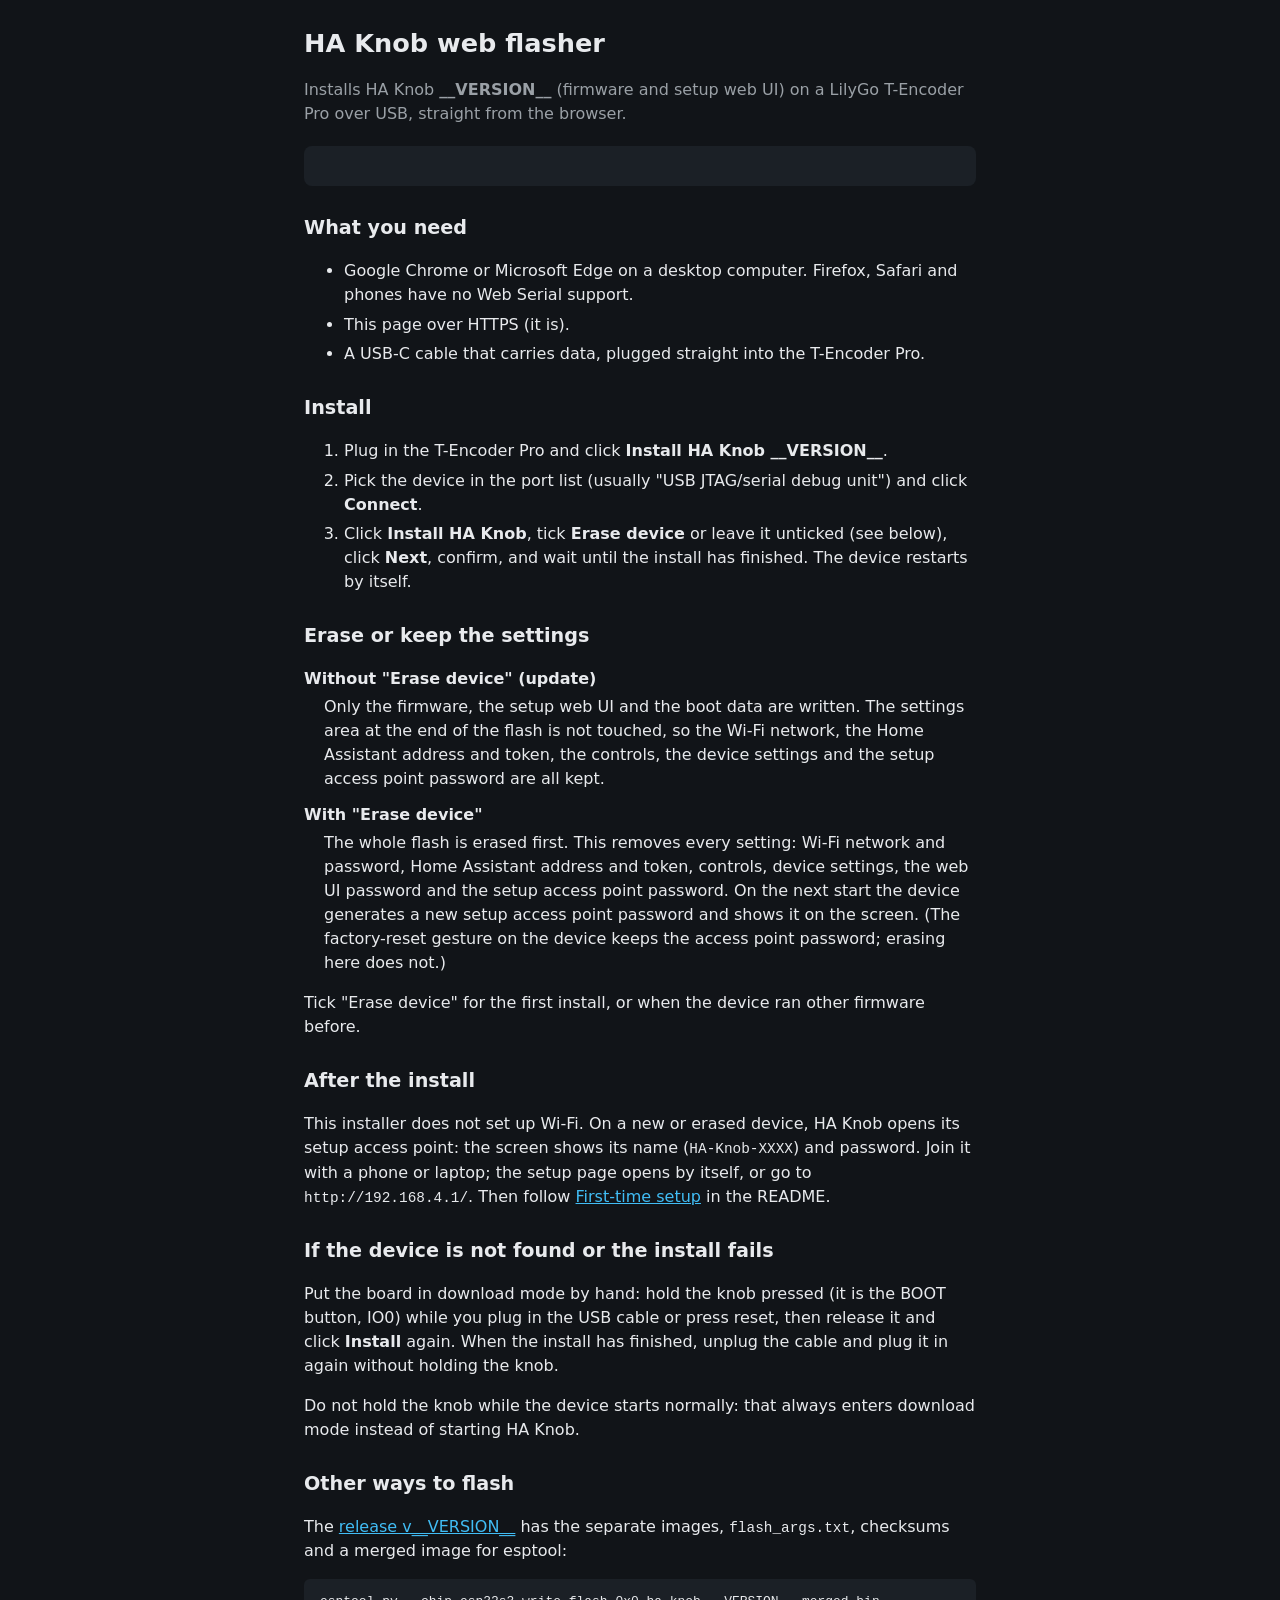
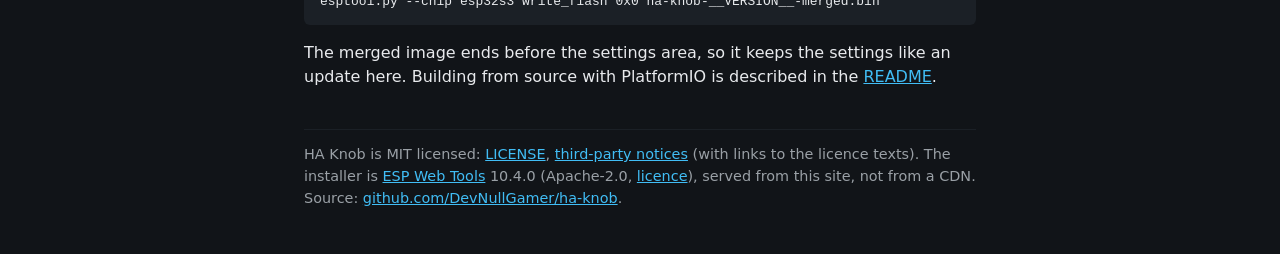
==== web-flasher/index.html @ 35e78ff8 "chg003 Steps 2+3: release layout script and web flasher page Co-Authored-By: Claude Opus 5.5 <norepl" ====
<!DOCTYPE html>
<html lang="en">
<head>
<meta charset="utf-8">
<!-- style-src allows inline styles only because ESP Web Tools 10.4.0 needs them (style
     attributes in its dialogs, a <style> element in its log console); scripts stay 'self'. -->
<meta http-equiv="Content-Security-Policy" content="default-src 'none'; script-src 'self'; connect-src 'self'; style-src 'self' 'unsafe-inline'; img-src 'self' data:; base-uri 'none'; form-action 'none'">
<meta name="referrer" content="no-referrer">
<meta name="viewport" content="width=device-width, initial-scale=1">
<title>HA Knob __VERSION__ web flasher</title>
<link rel="icon" href="data:,">
<link rel="stylesheet" href="flasher.css">
<script type="module" src="esp-web-tools/install-button.js"></script>
</head>
<body>
<main>
<h1>HA Knob web flasher</h1>
<p class="lead">Installs HA Knob <strong>__VERSION__</strong> (firmware and setup web UI) on a
LilyGo T-Encoder Pro over USB, straight from the browser.</p>

<section class="install">
  <esp-web-install-button manifest="manifest.json">
    <button slot="activate" type="button">Install HA Knob __VERSION__</button>
    <p slot="unsupported" class="warn">This browser cannot talk to USB serial devices. Use
      Google Chrome or Microsoft Edge on a desktop computer (Windows, macOS, Linux or ChromeOS).</p>
    <p slot="not-allowed" class="warn">Installing only works on an HTTPS page (or on localhost).</p>
  </esp-web-install-button>
  <noscript><p class="warn">The installer needs JavaScript.</p></noscript>
</section>

<section>
<h2>What you need</h2>
<ul>
  <li>Google Chrome or Microsoft Edge on a desktop computer. Firefox, Safari and phones have
    no Web Serial support.</li>
  <li>This page over HTTPS (it is).</li>
  <li>A USB-C cable that carries data, plugged straight into the T-Encoder Pro.</li>
</ul>
</section>

<section>
<h2>Install</h2>
<ol>
  <li>Plug in the T-Encoder Pro and click <strong>Install HA Knob __VERSION__</strong>.</li>
  <li>Pick the device in the port list (usually "USB JTAG/serial debug unit") and click
    <strong>Connect</strong>.</li>
  <li>Click <strong>Install HA Knob</strong>, tick <strong>Erase device</strong> or leave it
    unticked (see below), click <strong>Next</strong>, confirm, and wait until the install
    has finished. The device restarts by itself.</li>
</ol>
</section>

<section>
<h2>Erase or keep the settings</h2>
<dl>
  <dt>Without "Erase device" (update)</dt>
  <dd>Only the firmware, the setup web UI and the boot data are written. The settings area at
    the end of the flash is not touched, so the Wi-Fi network, the Home Assistant address and
    token, the controls, the device settings and the setup access point password are all
    kept.</dd>
  <dt>With "Erase device"</dt>
  <dd>The whole flash is erased first. This removes every setting: Wi-Fi network and
    password, Home Assistant address and token, controls, device settings, the web UI
    password and the setup access point password. On the next start the device generates a
    new setup access point password and shows it on the screen. (The factory-reset gesture
    on the device keeps the access point password; erasing here does not.)</dd>
</dl>
<p>Tick "Erase device" for the first install, or when the device ran other firmware before.</p>
</section>

<section>
<h2>After the install</h2>
<p>This installer does not set up Wi-Fi. On a new or erased device, HA Knob opens its setup
access point: the screen shows its name (<code>HA-Knob-XXXX</code>) and password. Join it with a
phone or laptop; the setup page opens by itself, or go to <code>http://192.168.4.1/</code>.
Then follow <a href="https://github.com/DevNullGamer/ha-knob#first-time-setup">First-time
setup</a> in the README.</p>
</section>

<section>
<h2>If the device is not found or the install fails</h2>
<p>Put the board in download mode by hand: hold the knob pressed (it is the BOOT button,
IO0) while you plug in the USB cable or press reset, then release it and click
<strong>Install</strong> again. When the install has finished, unplug the cable and plug it
in again without holding the knob.</p>
<p>Do not hold the knob while the device starts normally: that always enters download mode
instead of starting HA Knob.</p>
</section>

<section>
<h2>Other ways to flash</h2>
<p>The <a href="https://github.com/DevNullGamer/ha-knob/releases/tag/v__VERSION__">release
v__VERSION__</a> has the separate images, <code>flash_args.txt</code>, checksums and a merged
image for esptool:</p>
<pre><code>esptool.py --chip esp32s3 write_flash 0x0 ha-knob-__VERSION__-merged.bin</code></pre>
<p>The merged image ends before the settings area, so it keeps the settings like an update
here. Building from source with PlatformIO is described in the
<a href="https://github.com/DevNullGamer/ha-knob">README</a>.</p>
</section>

<footer>
<p>HA Knob is MIT licensed: <a href="LICENSE">LICENSE</a>,
<a href="THIRD_PARTY_NOTICES.md">third-party notices</a> (with links to the licence
texts). The installer is
<a href="https://github.com/esphome/esp-web-tools">ESP Web Tools</a> 10.4.0 (Apache-2.0,
<a href="esp-web-tools/LICENSE">licence</a>), served from this site, not from a CDN.
Source: <a href="https://github.com/DevNullGamer/ha-knob">github.com/DevNullGamer/ha-knob</a>.</p>
</footer>
</main>
</body>
</html>
---- web-flasher/flasher.css ----
/* HA Knob web flasher (colours as in the device's setup UI, data/style.css) */
:root {
  --bg: #111418;
  --panel: #1b2026;
  --text: #e8eaed;
  --muted: #9aa0a6;
  --accent: #41bdf5;
  --danger: #e5534b;
}

* { box-sizing: border-box; }

body {
  margin: 0;
  background: var(--bg);
  color: var(--text);
  font: 16px/1.5 system-ui, -apple-system, "Segoe UI", Roboto, sans-serif;
}

main {
  max-width: 44rem;
  margin: 0 auto;
  padding: 1.5rem 1rem 2rem;
}

h1 { margin: 0 0 0.5rem; font-size: 1.6rem; }
h2 { margin: 1.75rem 0 0.5rem; font-size: 1.2rem; }

a { color: var(--accent); }

.lead { color: var(--muted); }

.install {
  background: var(--panel);
  border-radius: 8px;
  padding: 1.25rem;
  margin: 1.25rem 0;
  text-align: center;
}

/* Slotted content stays hidden until ESP Web Tools has loaded and chosen a slot. */
esp-web-install-button:not(:defined) > * { display: none; }

.install button {
  font: inherit;
  font-weight: 600;
  padding: 0.7rem 1.5rem;
  border: 0;
  border-radius: 9999px;
  background: var(--accent);
  color: var(--bg);
  cursor: pointer;
}

.install button:hover,
.install button:focus-visible { filter: brightness(1.15); }

.warn { color: var(--danger); margin: 0; }

dt { font-weight: 600; margin-top: 0.75rem; }
dd { margin: 0.25rem 0 0 1.25rem; }

li + li { margin-top: 0.35rem; }

code, pre {
  font-family: ui-monospace, "Cascadia Mono", Consolas, monospace;
  font-size: 0.9em;
}

pre {
  background: var(--panel);
  border-radius: 6px;
  padding: 0.75rem 1rem;
  overflow-x: auto;
}

footer {
  margin-top: 2.5rem;
  border-top: 1px solid var(--panel);
  color: var(--muted);
  font-size: 0.9rem;
}
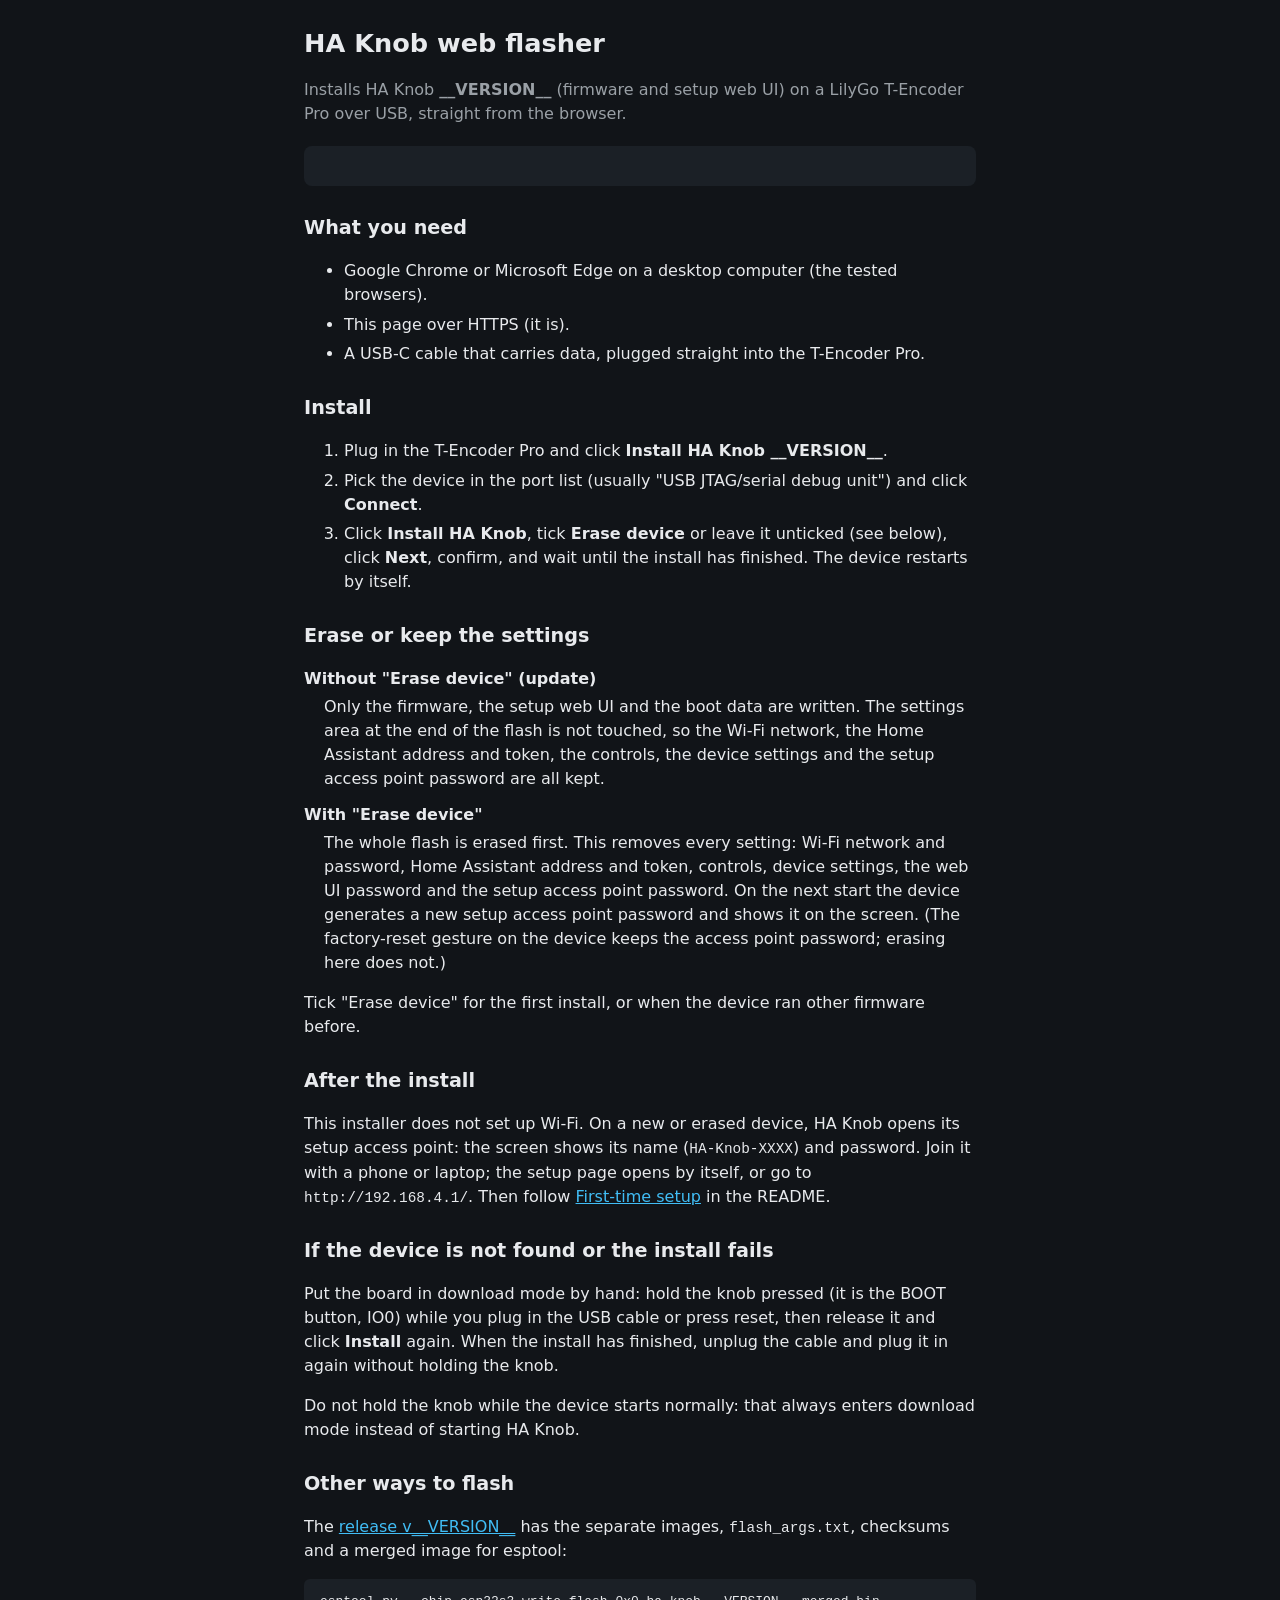
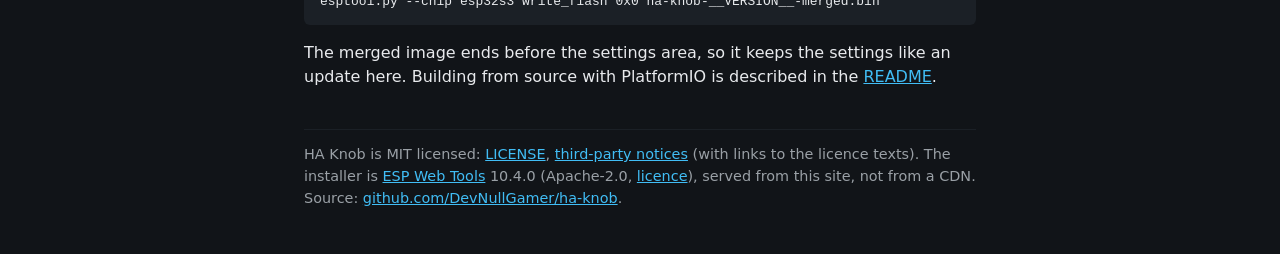
==== commit 32781581: "chg003 Steps 2+3 round 2: merged-image NVS guard, layout hardening Co-Authored-By: Claude Opus 5.5 <" ====
--- a/web-flasher/index.html
+++ b/web-flasher/index.html
@@ -22,7 +22,7 @@
   <esp-web-install-button manifest="manifest.json">
     <button slot="activate" type="button">Install HA Knob __VERSION__</button>
     <p slot="unsupported" class="warn">This browser cannot talk to USB serial devices. Use
-      Google Chrome or Microsoft Edge on a desktop computer (Windows, macOS, Linux or ChromeOS).</p>
+      Google Chrome or Microsoft Edge on a desktop computer (the tested browsers).</p>
     <p slot="not-allowed" class="warn">Installing only works on an HTTPS page (or on localhost).</p>
   </esp-web-install-button>
   <noscript><p class="warn">The installer needs JavaScript.</p></noscript>
@@ -31,8 +31,7 @@
 <section>
 <h2>What you need</h2>
 <ul>
-  <li>Google Chrome or Microsoft Edge on a desktop computer. Firefox, Safari and phones have
-    no Web Serial support.</li>
+  <li>Google Chrome or Microsoft Edge on a desktop computer (the tested browsers).</li>
   <li>This page over HTTPS (it is).</li>
   <li>A USB-C cable that carries data, plugged straight into the T-Encoder Pro.</li>
 </ul>
